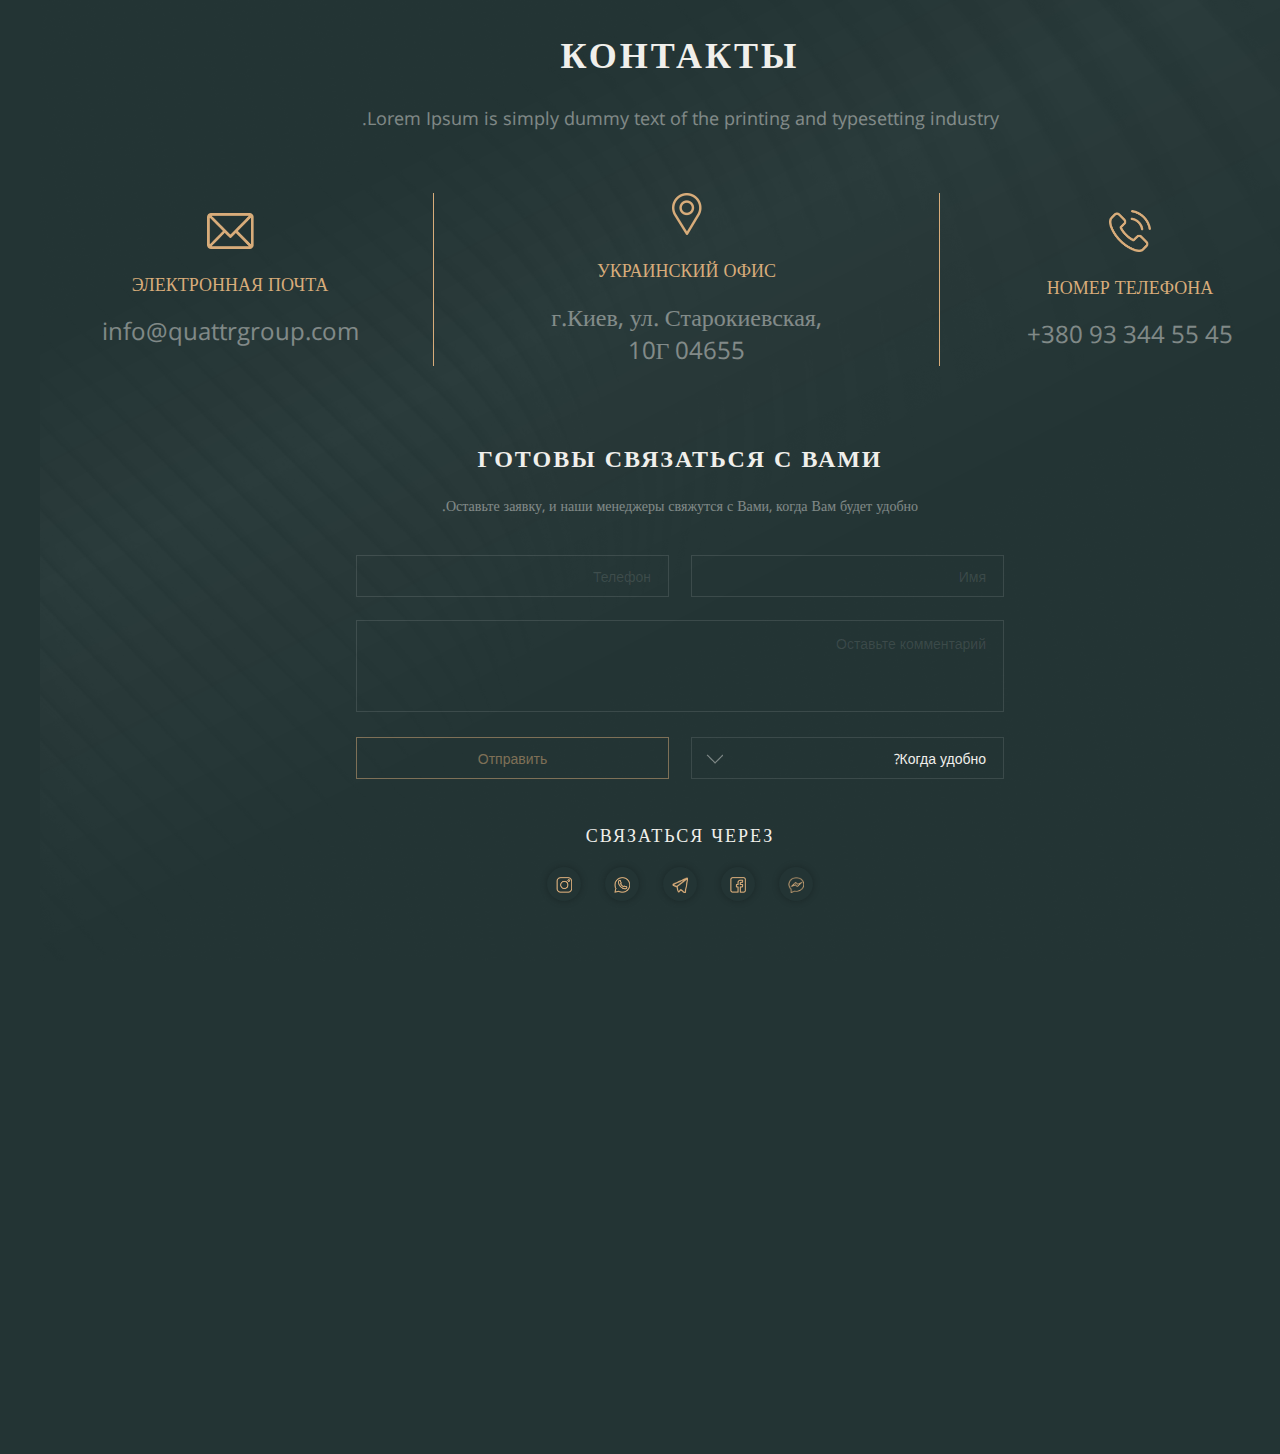
==== contact_page/index.html @ 43419c92 "folders hebrew" ====
<!DOCTYPE html>
<html lang="en">
<head>
    <meta charset="UTF-8">
    <link rel="stylesheet" href="contact_hebrew.css">
    <meta name="viewport" content="width=device-width, initial-scale=1.0, viewport-fit=cover">
    <title>contact</title>
</head>
<body>

<section class="contact-common">
    <div class="contact-block1">
        <div><h1> контакты </h1></div>
        <div><p>Lorem Ipsum is simply dummy text of the printing and typesetting industry.</p></div>
        <div></div>
    </div>
    <div class="contact-block2">
        <div class="contact-phone-block2">
            <img src="img/phone.png" alt="">
            <p class="contact-p1"> номер телефона </p>
            <p class="contact-p2"> +380 93 344 55 45 </p>
        </div>
        <div class="contact-mobile">
            <div class="contact-address-block2">
                <img src="img/place.png" alt="">
                <p class="contact-p1"> украинский офис </p>
                <p class="contact-p2 mobile-kiev">г.Киев, ул. Старокиевская, 10Г 04655</p>
            </div>
            <div class="contact-email-block2">
                <img src="img/mail.png" alt="">
                <p class="contact-p1"> электронная почта </p>
                <p class="contact-p2">info@quattrgroup.com</p>
            </div>
        </div>
    </div>
    <div class="mobile-map">
        <iframe src="https://www.google.com/maps/embed?pb=!1m18!1m12!1m3!1d2540.5100804765852!2d30.473338404582268!3d50.45022555958996!2m3!1f0!2f0!3f0!3m2!1i1024!2i768!4f13.1!3m3!1m2!1s0x40d4ce86da083c6b%3A0xa73a96d120720b9a!2z0YPQuy4g0KHRgtCw0YDQvtC60LjQtdCy0YHQutCw0Y8sIDEw0JMsINCa0LjQtdCyLCDQo9C60YDQsNC40L3QsCwgMDQ2NTU!5e0!3m2!1sru!2sil!4v1579623487456!5m2!1sru!2sil" width="100%" height="222" frameborder="0" style="border:0;" allowfullscreen=""></iframe>
    </div>
    <div class="contact-block3">
        <form class="contact-form">
            <h2> готовы связаться с вами </h2>
            <p class="contact-text"> Оставьте заявку, и наши менеджеры свяжутся с Вами, когда Вам будет удобно. </p>
            <div class="name-contact">
                <input  required type="text" placeholder="Имя" class="contact-name">
                <input  required type="text" placeholder="Телефон" class="contact-phone">
            </div>
            <div class="textarea"><textarea name="" placeholder="Оставьте комментарий" class="contact-comment"></textarea></div>
            <div class="convenient-contact">
                <div id="wrapper" class="wrapper">
                    <span name="user" class="convenient" id="convenient">Когда удобно?</span>
                    <a href="#" class="arrow-img"><img src="img/question_arrow_open.png" alt="" class="arrow" id="arrow"></a>
                    <ul class="dropdown" tabindex="1">
                        <li><a href="#">Сейчас</a></li>
                        <li><a href="#">10:00 - 13:00</a></li>
                        <li><a href="#">13:00 - 16:00</a></li>
                        <li><a href="#">16:00 - 20:00</a></li>
                    </ul>
                </div>
                <button type="submit" class="contact-send"> Отправить </button>
            </div>
        </form>
    </div>
    <div class="contact-block4">
        <p> связаться через </p>
        <ul class="contact-social">
            <li><a href="#"><img src="img/messagefacebook.png" alt=""></a></li>
            <li><a href="#"><img src="img/facebook.png" alt=""></a></li>
            <li><a href="#"><img src="img/telegram.png" alt=""></a></li>
            <li><a href="#"><img src="img/watsapp.png" alt=""></a></li>
            <li><a href="#"><img src="img/instagram.png" alt=""></a></li>
        </ul>
    </div>
</section>
<div class="contact-map">
    <iframe src="https://www.google.com/maps/embed?pb=!1m18!1m12!1m3!1d2540.5100804765852!2d30.473338404582268!3d50.45022555958996!2m3!1f0!2f0!3f0!3m2!1i1024!2i768!4f13.1!3m3!1m2!1s0x40d4ce86da083c6b%3A0xa73a96d120720b9a!2z0YPQuy4g0KHRgtCw0YDQvtC60LjQtdCy0YHQutCw0Y8sIDEw0JMsINCa0LjQtdCyLCDQo9C60YDQsNC40L3QsCwgMDQ2NTU!5e0!3m2!1sru!2sil!4v1579623487456!5m2!1sru!2sil" width="100%" height="488" frameborder="0" style="border:0;" allowfullscreen=""></iframe>
</div>

<script type="text/javascript" src="https://ajax.googleapis.com/ajax/libs/jquery/1.8.2/jquery.min.js"></script>
<script src="script.js"></script>
</body>
</html>
---- contact_page/contact_hebrew.css ----
html,body{
    margin: 0;
    padding: 0;
    font-family:"Open Sans Hebrew","sans-serif";
}
*, *::before, *::after {
    direction: rtl;
}
body{
    background-color: #233434;
}
input, button, textarea, select, option {
    outline: none;
}
button{
    background-color: transparent;
}
h1{
    color: #F0EFEB;
    margin: 0;
    padding: 0;
}
h2{
    padding: 0;
    margin: 0;
    color: #F0EFEB;
}
p{
    margin: 0;
    padding: 0;
    color: #F0EFEB;
}
ul,ol{
    padding: 0;
    list-style: none;
}
a{
    text-decoration: none;
    color: #D8AC7A;
}
@font-face {
    font-family: 'Open Sans Hebrew';
    src: url('fonts/OpenSansHebrew-Regular.eot');
    src: url('fonts/OpenSansHebrew-Regular.eot?#iefix') format('embedded-opentype'),
    url('fonts/OpenSansHebrew-Regular.woff2') format('woff2'),
    url('fonts/OpenSansHebrew-Regular.woff') format('woff'),
    url('fonts/OpenSansHebrew-Regular.ttf') format('truetype');
url('OpenSansHebrew-Regular.otf') format('opentype');
    font-weight: normal;
    font-style: normal;
}

@font-face {
    font-family: 'Open Sans Hebrew';
    src: url('fonts/OpenSansHebrew-Bold.eot');
    src: url('fonts/OpenSansHebrew-Bold.eot?#iefix') format('embedded-opentype'),
    url('fonts/OpenSansHebrew-Bold.woff2') format('woff2'),
    url('fonts/OpenSansHebrew-Bold.woff') format('woff'),
    url('fonts/OpenSansHebrew-Bold.ttf') format('truetype');
url('OpenSansHebrew-Bold.otf') format('opentype');
    font-weight: bold;
    font-style: normal;
}
/* CONTACT STYLE -------------------------------------------------------------------- */
.contact-common {
    display: flex;
    flex-direction: column;
    justify-content: center;
    height: 961px;
    background: url("img/contact.png") no-repeat;
    background-size: cover;
}
.contact-block1 h1 {
    font-size: 36px;
    text-align: center;
    padding-top: 70px;
    text-transform: uppercase;
    letter-spacing: 3px;
}
.contact-block1 p {
    opacity: 0.45;
    font-size: 18px;
    text-align: center;
    margin: 27px 0 63px 0;
}
.contact-block2 {
    width: 100%;
    max-width: 1210px;
    margin: 0 auto;
    text-align: center;
    display: flex;
    justify-content: space-between;
    align-items: center;
}
.contact-phone-block2 img {
    width: 42px;
    height: 42px;
}
.contact-address-block2 img {
    width: 30px;
    height: 42px;
}
.contact-email-block2 img {
    width: 47px;
    height: 36px;
}
.contact-p1 {
    color: #D8AC7A;
    font-size: 18px;
    text-transform: uppercase;
    margin-top: 18px;
    margin-bottom: 18px;
}
.contact-p2 {
    width: 310px;
    font-size: 24px;
    color: #F0EFEB;
    opacity: 0.45;
    margin: 0 auto;
    direction: ltr;
}
.contact-address-block2 {
    border-left: 1px solid #D8AC7A;
    border-right: 1px solid #D8AC7A;
    width: 100%;
    max-width: 505px;
}
.contact-mobile {
    width: 100%;
    max-width: 865px;
    display: flex;
    justify-content: space-between;
    align-items: center;
}
.contact-block3 {
    padding-top: 75px;
}
.contact-form {
    width: 100%;
    max-width: 648px;
    margin: 0 auto;
}
.contact-form h2 {
    text-align: center;
    text-transform: uppercase;
    letter-spacing: 2px;
}
.contact-text {
    font-size: 14px;
    opacity: 0.45;
    margin-top: 22px;
    margin-bottom: 40px;
    text-align: center;
}
.contact-name, .contact-phone, .contact-comment {
    width: 313px;
    height: 42px;
    border: 1px solid rgba(240, 239, 235, 0.12);
    background: none;
    font-family: "Open Sans Hebrew", sans-serif;
    font-size: 14px;
    padding-right: 17px;
    box-sizing: border-box;
    color: #F0EFEB;
}
.convenient {
    width: 313px;
    height: 42px;
    background: none;
    font-family: "Open Sans Hebrew", sans-serif;
    font-size: 14px;
    padding-right: 17px;
    box-sizing: border-box;
    color: #F0EFEB;
    display: flex;
    align-items: center;
    border: 1px solid rgba(240, 239, 235, 0.12);
}
.name-contact, .convenient-contact {
    display: flex;
    justify-content: space-between;
}
.contact-comment {
    width: 648px;
    height: 92px;
    margin-top: 23px;
    margin-bottom: 20px;
    padding-top: 13px;
    color: #F0EFEB;
    resize: none;
}
.contact-send {
    width: 313px;
    height: 42px;
    border: 1px solid #D8AC7A;
    background: none;
    color: #D8AC7A;
    font-family: "Open Sans Hebrew", sans-serif;
    font-size: 14px;
    cursor: pointer;
    opacity: 0.5;
}
.contact-send:hover {
    opacity: 1;
}
input.contact-name:focus {
    border: 1px solid rgba(240, 239, 235, 0.45);
}
input.contact-phone:focus {
    border: 1px solid rgba(240, 239, 235, 0.45);
}
textarea.contact-comment:focus {
    border: 1px solid rgba(240, 239, 235, 0.45);
}
span.contact-convenient:focus {
    border: 1px solid rgba(240, 239, 235, 0.45);
}
::-webkit-input-placeholder {
    color: rgba(240, 239, 235, 0.12);
}
::-moz-placeholder { /* Firefox 19+ */
    color: rgba(240, 239, 235, 0.12);
}
:-ms-input-placeholder {
    color: rgba(240, 239, 235, 0.12);
}
:-moz-placeholder { /* Firefox 18- */
    color: rgba(240, 239, 235, 0.12);
}
.wrapper {
    position: relative;
    outline: none;
}
.wrapper:after {
    content: "";
    position: absolute;
    cursor: pointer;
}
.wrapper img {
    top: 10px;
    left: 15px;
    width: 17px;
    height: 17px;
    position: absolute;
    cursor: pointer;
}
.wrapper .dropdown {
    position: absolute;
    top: 100%;
    left: 0;
    right: 0;
    list-style: none;
    opacity: 0;
    pointer-events: none;
    margin: 0;
    padding: 0 17px 0 17px;
    border: 1px solid rgba(240, 239, 235, 0.45);
    border-top: 0;
    background: #233434;
}
.wrapper .dropdown li a {
    display: block;
    padding: 10px 0 10px 0;
    opacity: 0.45;
    outline: none;
    color: #F0EFEB;
}
.dropdown li:last-child {
    margin-bottom: 10px;
}
.dropdown li a:hover {
    opacity: 1;
    border-bottom: 2px solid #F0EFEB;
    cursor: pointer;
}
.wrapper.active .dropdown {
    opacity: 1;
    pointer-events: auto;
}
.rotate {
    transform: rotate(180deg);
    margin-top: 7px;
}
.contact-block4 {
    width: 100%;
    max-width: 266px;
    margin: 0 auto 100px auto;
}
.contact-block4 p {
    text-align: center;
    font-size: 18px;
    width: 266px;
    padding-top: 44px;
    padding-bottom: 20px;
    margin: 0;
    text-transform: uppercase;
    letter-spacing: 2px;
}
.contact-social {
    display: flex;
    justify-content: space-between;
    list-style-type: none;
    padding: 0;
    margin: 0;
}
.contact-social li {
    display: flex;
    justify-content: center;
    align-items: center;
    background: #233434;
    border-radius: 50%;
    width: 34px;
    height: 34px;
    box-shadow: 0 0 7px rgba(0, 0, 0, 0.25);
}
.contact-social img {
    margin-bottom: -2px;
    width: 16px;
    height: 16px;
}
.contact-map {
    width: 1320px;
    height: 488px;
    margin: 0 auto;
}
.mobile-map {
    width: 335px;
    height: 222px;
    margin: 35px auto 0 auto;
    display: none;
}
.contact-social li a {
    display: flex;
    justify-content: center;
}
@media only screen and (max-width: 375px) {
    .contact-common {
        height: 100%;
        background-position-x: -310px;
    }
    .contact-block1 h1 {
        font-size: 18px;
        padding-top: 50px;
    }
    .contact-block1 p {
        width: 300px;
        font-size: 14px;
        margin: 30px auto 40px auto;
    }
    .contact-block2 {
        flex-direction: column;
    }
    .contact-mobile {
        flex-direction: column-reverse;
    }
    .contact-map {
        width: 335px;
        height: 222px;
    }
    .contact-email-block2 {
        width: 168px;
        border-top: 1px solid #D8AC7A;
        border-bottom: 1px solid #D8AC7A;
        padding-top: 20px;
        padding-bottom: 20px;
        margin-top: 20px;
        margin-bottom: 20px;
    }
    .contact-p1 {
        font-size: 14px;
        margin-top: 12px;
        margin-bottom: 4px;
    }
    .contact-p2 {
        font-size: 18px;
        width: 168px;
    }
    .mobile-kiev {
        width: 240px;
    }
    .contact-email-block2 img {
        width: 42px;
        height: 32px;
    }
    .contact-address-block2 {
        border: none;
    }
    .contact-block3 {
    padding-top: 45px;
    }



    .wrapper .dropdown li a {
        padding: 5px 0 4px 0;
    }
    .contact-form h2 {
        font-size: 18px;
    }
    .contact-form p {
        width: 270px;
        font-size: 14px;
        margin: 35px auto 20px auto;
    }
    .name-contact, .convenient-contact {
        flex-direction: column;
        width: 313px;
        margin: 0 auto;
    }
    .contact-phone {
        margin-top: 23px;
    }
    .textarea {
        width: 313px;
        margin: 0 auto;
    }
    .contact-comment {
        width: 313px;
        height: 176px;
    }
    .contact-send {
        margin-top: 40px;
        opacity: 1;
    }
    .contact-block4, .contact-map {
        display: none;
    }
    .mobile-map {
        display: block;
    }
}
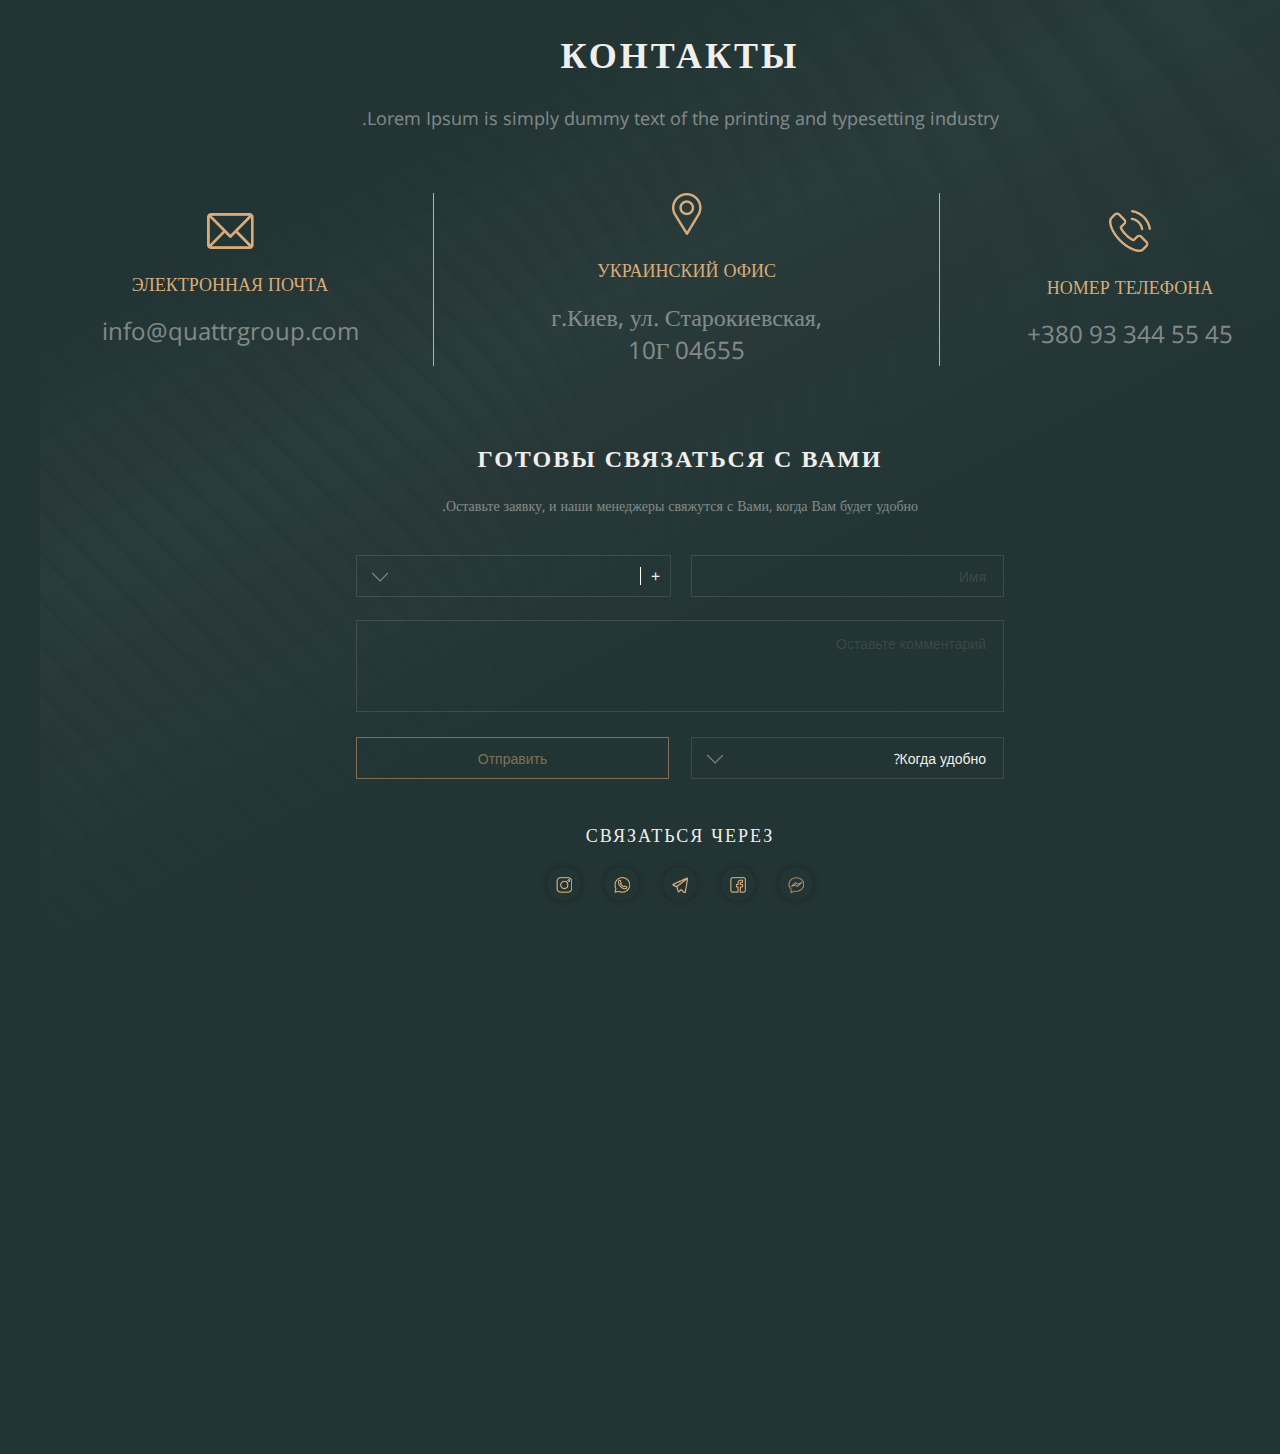
==== commit 874edd1f: "last commit" ====
--- a/contact_page/index.html
+++ b/contact_page/index.html
@@ -37,18 +37,27 @@
         <iframe src="https://www.google.com/maps/embed?pb=!1m18!1m12!1m3!1d2540.5100804765852!2d30.473338404582268!3d50.45022555958996!2m3!1f0!2f0!3f0!3m2!1i1024!2i768!4f13.1!3m3!1m2!1s0x40d4ce86da083c6b%3A0xa73a96d120720b9a!2z0YPQuy4g0KHRgtCw0YDQvtC60LjQtdCy0YHQutCw0Y8sIDEw0JMsINCa0LjQtdCyLCDQo9C60YDQsNC40L3QsCwgMDQ2NTU!5e0!3m2!1sru!2sil!4v1579623487456!5m2!1sru!2sil" width="100%" height="222" frameborder="0" style="border:0;" allowfullscreen=""></iframe>
     </div>
     <div class="contact-block3">
-        <form class="contact-form">
+        <form class="question-form">
             <h2> готовы связаться с вами </h2>
-            <p class="contact-text"> Оставьте заявку, и наши менеджеры свяжутся с Вами, когда Вам будет удобно. </p>
-            <div class="name-contact">
-                <input  required type="text" placeholder="Имя" class="contact-name">
-                <input  required type="text" placeholder="Телефон" class="contact-phone">
+            <p class="text-form"> Оставьте заявку, и наши менеджеры свяжутся с Вами, когда Вам будет удобно. </p>
+            <div class="name-phone">
+                <input required type="text" placeholder="Имя" class="name">
+                <div class="wrapper">
+                    <div class="border-input" id="border-input">
+                        <div class="phone-number" id="phone-number">+</div>
+                        <input required type="text" placeholder="" class="phone">
+                        <a href="#" class="arrow-img">
+                            <img src="img/question_arrow_open.png" alt="" class="arrow" id="arrow-phone">
+                        </a>
+                    </div>
+                </div>
             </div>
-            <div class="textarea"><textarea name="" placeholder="Оставьте комментарий" class="contact-comment"></textarea></div>
-            <div class="convenient-contact">
+            <div class="textarea"><textarea name="" placeholder="Оставьте комментарий" class="comment"></textarea></div>
+            <div class="convenient-send">
                 <div id="wrapper" class="wrapper">
                     <span name="user" class="convenient" id="convenient">Когда удобно?</span>
-                    <a href="#" class="arrow-img"><img src="img/question_arrow_open.png" alt="" class="arrow" id="arrow"></a>
+                    <a href="#" class="arrow-img"><img src="img/question_arrow_open.png" alt="" class="arrow"
+                                                       id="arrow"></a>
                     <ul class="dropdown" tabindex="1">
                         <li><a href="#">Сейчас</a></li>
                         <li><a href="#">10:00 - 13:00</a></li>
@@ -56,7 +65,7 @@
                         <li><a href="#">16:00 - 20:00</a></li>
                     </ul>
                 </div>
-                <button type="submit" class="contact-send"> Отправить </button>
+                <button type="submit" class="send"> Отправить </button>
             </div>
         </form>
     </div>
--- a/contact_page/contact_hebrew.css
+++ b/contact_page/contact_hebrew.css
@@ -135,24 +135,25 @@
 .contact-block3 {
     padding-top: 75px;
 }
-.contact-form {
+.question-form {
     width: 100%;
     max-width: 648px;
     margin: 0 auto;
-}
-.contact-form h2 {
+    color: #F0EFEB;
+}
+.question-form h2 {
     text-align: center;
     text-transform: uppercase;
     letter-spacing: 2px;
 }
-.contact-text {
+.text-form {
     font-size: 14px;
     opacity: 0.45;
     margin-top: 22px;
     margin-bottom: 40px;
     text-align: center;
 }
-.contact-name, .contact-phone, .contact-comment {
+.name, .comment {
     width: 313px;
     height: 42px;
     border: 1px solid rgba(240, 239, 235, 0.12);
@@ -176,11 +177,11 @@
     align-items: center;
     border: 1px solid rgba(240, 239, 235, 0.12);
 }
-.name-contact, .convenient-contact {
+.name-phone, .convenient-send {
     display: flex;
     justify-content: space-between;
 }
-.contact-comment {
+.comment {
     width: 648px;
     height: 92px;
     margin-top: 23px;
@@ -189,7 +190,7 @@
     color: #F0EFEB;
     resize: none;
 }
-.contact-send {
+.send {
     width: 313px;
     height: 42px;
     border: 1px solid #D8AC7A;
@@ -203,16 +204,16 @@
 .contact-send:hover {
     opacity: 1;
 }
-input.contact-name:focus {
+input.name:focus {
     border: 1px solid rgba(240, 239, 235, 0.45);
 }
-input.contact-phone:focus {
+/*input.phone:focus {*/
+/*    border: 1px solid rgba(240, 239, 235, 0.45);*/
+/*}*/
+textarea.comment:focus {
     border: 1px solid rgba(240, 239, 235, 0.45);
 }
-textarea.contact-comment:focus {
-    border: 1px solid rgba(240, 239, 235, 0.45);
-}
-span.contact-convenient:focus {
+span.convenient-send:focus {
     border: 1px solid rgba(240, 239, 235, 0.45);
 }
 ::-webkit-input-placeholder {
@@ -333,6 +334,68 @@
     display: flex;
     justify-content: center;
 }
+.phoneMenuItem {
+    display: flex;
+    justify-content: space-between;
+    padding-top: 10px;
+}
+
+.name-phone .dropdown {
+    background-color: rgba(35, 52, 52, 1);
+    z-index: 1;
+    max-height: 95px;
+    overflow-y: auto;
+}
+
+.dropdown::-webkit-scrollbar {
+    width: 4px;
+    background: white;
+}
+
+.dropdown::-webkit-scrollbar-thumb {
+    background: rgba(216, 172, 122, 1)
+}
+
+.name-phone .dropdown li {
+    display: block;
+    opacity: 0.35;
+    color: rgba(240, 239, 235, 0.45);
+    cursor: pointer;
+}
+
+.name-phone .dropdown li:hover {
+    opacity: 1;
+    border-bottom: 2px solid #F0EFEB;
+    font-size: 16px;
+}
+
+.name-phone .dropdown li:last-child {
+    margin-bottom: 10px;
+}
+
+.border-input {
+    border: 1px solid rgba(240, 239, 235, 0.12);
+    display: flex;
+    width: 313px;
+    height: 40px;
+    align-items: center;
+}
+
+.border-input .phone {
+    border: none;
+    background: none;
+    font-size: 14px;
+    color: white;
+    margin-right: 20px;
+    width: 110px;
+    border-right: 1px solid white;
+    padding-right: 20px;
+}
+
+.phone-number {
+    right: 10px;
+    position: relative;
+}
 @media only screen and (max-width: 375px) {
     .contact-common {
         height: 100%;
@@ -388,33 +451,34 @@
     .contact-block3 {
     padding-top: 45px;
     }
-
-
-
     .wrapper .dropdown li a {
         padding: 5px 0 4px 0;
     }
-    .contact-form h2 {
+    .question-form h2 {
         font-size: 18px;
     }
-    .contact-form p {
+    .question-form p {
         width: 270px;
         font-size: 14px;
         margin: 35px auto 20px auto;
     }
-    .name-contact, .convenient-contact {
+    .name-phone, .convenient-send {
         flex-direction: column;
         width: 313px;
         margin: 0 auto;
     }
-    .contact-phone {
+    .phone {
         margin-top: 23px;
     }
     .textarea {
         width: 313px;
         margin: 0 auto;
     }
-    .contact-comment {
+    .send {
+        margin-top: 40px;
+        opacity: 1;
+    }
+    .comment {
         width: 313px;
         height: 176px;
     }
@@ -428,4 +492,13 @@
     .mobile-map {
         display: block;
     }
-}
+    .border-input {
+        margin-top: 20px;
+    }
+    .name-phone .arrow-img img {
+        top: 30px;
+    }
+    .border-input .phone {
+        margin-bottom: 20px;
+    }
+}
